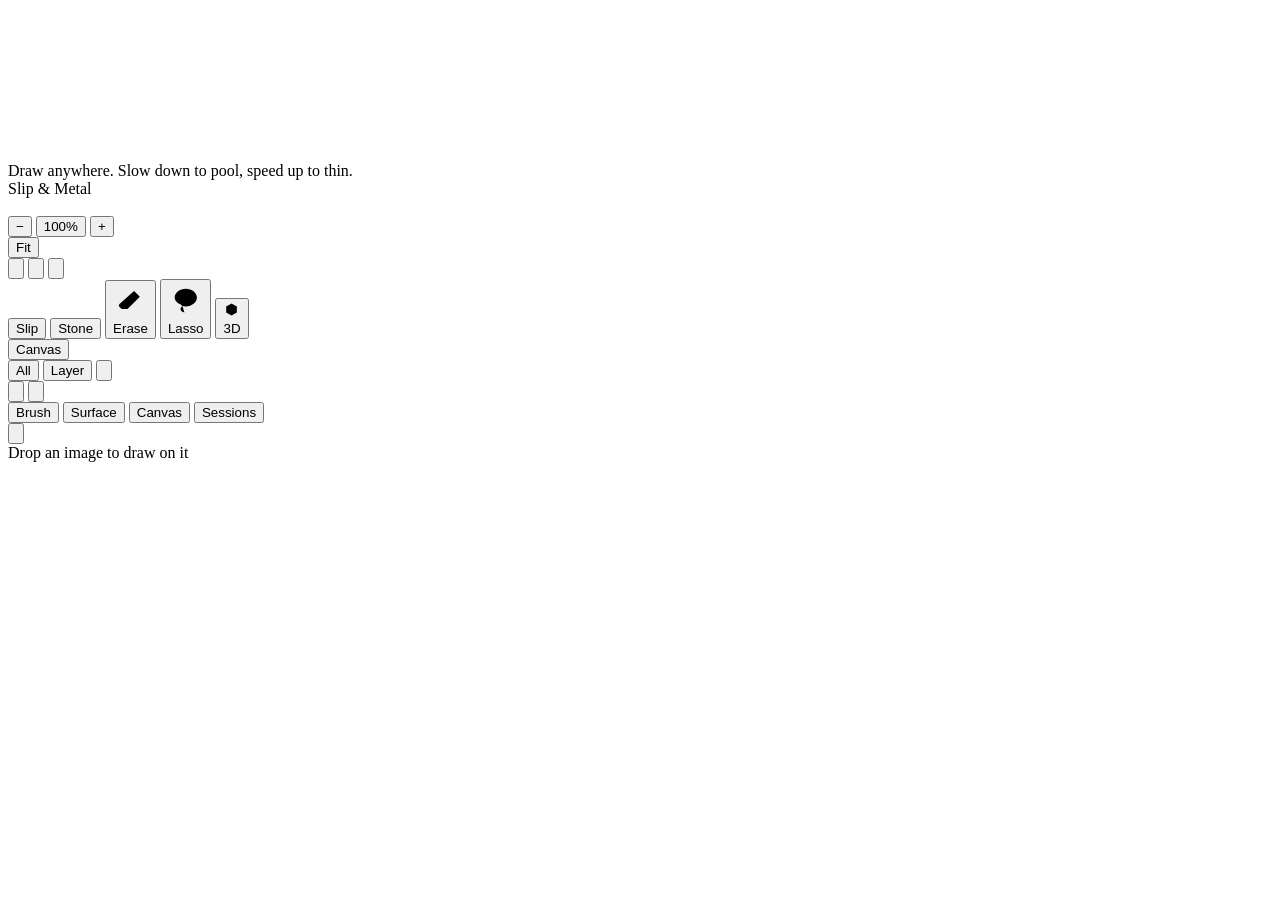
==== src/page.html @ d059ddf1 "Split index.html into src/ files with a zero-dependency build The markup, CSS and the one big IIFE n" ====
<!doctype html>
<html lang="en">
<head>
<meta charset="utf-8">
<meta name="viewport" content="width=device-width,initial-scale=1,maximum-scale=1,user-scalable=no,viewport-fit=cover">
<meta name="apple-mobile-web-app-capable" content="yes">
<meta name="mobile-web-app-capable" content="yes">
<meta name="claude:viewport-fit-sides" content="cover">
<title>Slip &amp; Metal</title>
<link rel="preconnect" href="https://fonts.googleapis.com">
<link rel="preconnect" href="https://fonts.gstatic.com" crossorigin>
<link href="https://fonts.googleapis.com/css2?family=IBM+Plex+Mono:wght@300;400&display=swap" rel="stylesheet">
<style>
@@ css/00-tokens.css
@@ css/10-stage.css
@@ css/20-chrome.css
@@ css/30-tool-pill.css
@@ css/40-panel.css
@@ css/50-controls.css
@@ css/60-sessions-overlays.css
</style>
</head>
<body>

<div class="stage" id="stage">
  <div class="board" id="board">
    <canvas id="c"></canvas>
    <svg class="guides" id="guides" preserveAspectRatio="none"></svg>
    <svg class="guides selg" id="selg" preserveAspectRatio="none"></svg>
    <div class="empty" id="empty">Draw anywhere. Slow down to pool, speed up to thin.</div>
  </div>
</div>
<div class="ring" id="ring"></div>

<div class="chrome">
  <div class="brand">Slip &amp; Metal</div>
  <div class="stat" id="stat">&nbsp;</div>

  <div class="topright">
    <div class="zoombar" id="zoombar">
      <button class="zstep" data-z="out" title="Zoom out (−)">−</button>
      <button class="zpct" data-z="pct" title="Zoom presets">100%</button>
      <button class="zstep" data-z="in" title="Zoom in (+)">+</button>
      <div class="zsep"></div>
      <button class="zfit" data-z="fit" title="Fit (0)">Fit</button>
      <div class="zmenu" data-z="menu"></div>
    </div>
    <button class="iconbtn" id="btnImage" title="Draw on an image">
      <svg class="i" viewBox="0 0 24 24"><rect x="3.5" y="4.5" width="17" height="15" rx="3"/><circle cx="9" cy="10" r="1.6"/><path d="M5 17.5l4.5-4.5 3 3 2.5-2.5 4 4"/></svg>
    </button>
    <button class="iconbtn" id="btnExport" title="Export PNG">
      <svg class="i" viewBox="0 0 24 24"><path d="M12 4v11M7.5 10.5L12 15l4.5-4.5M5 19.5h14"/></svg>
    </button>
    <button class="iconbtn" id="btnPanel" title="Settings (S)">
      <svg class="i" viewBox="0 0 24 24"><path d="M4 7h9M17 7h3M4 17h3M11 17h9"/><circle cx="15" cy="7" r="2"/><circle cx="9" cy="17" r="2"/></svg>
    </button>
  </div>

  <div class="pill" id="pill">
    <div class="tools" id="tools">
      <i class="thumb"></i>
      <button data-tool="slip" title="Slip (B)"><span class="ball" id="ballSlip"></span>Slip</button>
      <button data-tool="stone" title="Stone (B)"><span class="ball" id="ballStone"></span>Stone</button>
      <button data-tool="erase" title="Eraser (E)">
        <svg class="i" viewBox="0 0 24 24"><path d="M14.5 5.5l4 4-8.5 8.5H6l-1.5-1.5a1.5 1.5 0 010-2.1z"/><path d="M10 18h9"/></svg>Erase
      </button>
      <button data-tool="lasso" title="Lasso: select and move (L)">
        <svg class="i" viewBox="0 0 24 24"><path d="M8.6 15.2C6 14.3 4.5 12.5 4.5 10.5c0-3.3 3.4-6 7.5-6s7.5 2.7 7.5 6-3.4 6-7.5 6c-.8 0-1.6-.1-2.3-.3"/><path d="M9.7 16.2c-.9.8-1.4 1.7-1.2 2.6.2 1 1.3 1.7 2.6 1.7"/></svg>Lasso
      </button>
      <button data-tool="view" title="3D view (3)">
        <svg class="i" viewBox="0 0 24 24"><path d="M12 3.5l7.5 4.2v8.6L12 20.5l-7.5-4.2V7.7z"/><path d="M4.5 7.7L12 12l7.5-4.3M12 12v8.5"/></svg>3D
      </button>
    </div>
    <button class="tchip c3d" id="c3d" type="button" title="Canvas under the drawing (C)" aria-pressed="true"><i></i>Canvas</button>
    <div class="tchip lchip" id="lchip">
      <button type="button" data-scope="all" title="Lasso takes every visible layer">All</button>
      <button type="button" data-scope="layer" title="Lasso takes the active layer only">Layer</button>
      <button type="button" class="ldel" id="ldel" title="Delete the selection (⌫)"><svg class="i" viewBox="0 0 24 24"><path d="M5 7h14M10 7V5h4v2M7 7l1 12h8l1-12"/></svg></button>
    </div>
    <span class="psep"></span>
    <button class="pi" id="undo" title="Undo (⌘Z)"><svg class="i" viewBox="0 0 24 24"><path d="M9 7L5 11l4 4"/><path d="M5 11h9a5 5 0 010 10h-2"/></svg></button>
    <button class="pi" id="redo" title="Redo (⇧⌘Z)"><svg class="i" viewBox="0 0 24 24"><path d="M15 7l4 4-4 4"/><path d="M19 11h-9a5 5 0 000 10h2"/></svg></button>
  </div>

  <aside class="panel" id="panel">
    <div class="phead">
      <div class="tabs" role="tablist">
        <button class="tab" data-tab="brush" role="tab">Brush</button>
        <button class="tab" data-tab="surface" role="tab">Surface</button>
        <button class="tab" data-tab="canvas" role="tab">Canvas</button>
        <button class="tab" data-tab="sessions" role="tab">Sessions</button>
      </div>
      <button class="xbtn" id="closePanel" title="Close (Esc)"><svg class="i" viewBox="0 0 24 24"><path d="M6 6l12 12M18 6L6 18"/></svg></button>
    </div>
    <div class="pbody" id="pbody">
      <div class="pane" data-pane="brush"></div>
      <div class="pane" data-pane="surface"></div>
      <div class="pane" data-pane="canvas"></div>
      <div class="pane" data-pane="sessions"></div>
    </div>
  </aside>
</div>

<div class="veil" id="veil">Drop an image to draw on it</div>
<div class="toast" id="toast"></div>
<input type="file" id="file" accept="image/*" hidden>
<input type="file" id="sessFile" accept=".json,application/json" hidden>

<script src="js/shaders.js"></script>
<script>
@@ js/00-helpers.js
@@ js/05-brushes.js
@@ js/10-state.js
@@ js/15-webgl.js
@@ js/20-stamps.js
@@ js/25-fields.js
@@ js/30-compositing.js
@@ js/35-view-3d.js
@@ js/40-frame-loop.js
@@ js/45-view.js
@@ js/50-history.js
@@ js/55-input.js
@@ js/60-ui.js
@@ js/65-images-in.js
@@ js/70-export-png.js
@@ js/75-export-models.js
@@ js/80-first-run-sample.js
@@ js/85-boot.js
</script>
</body>
</html>
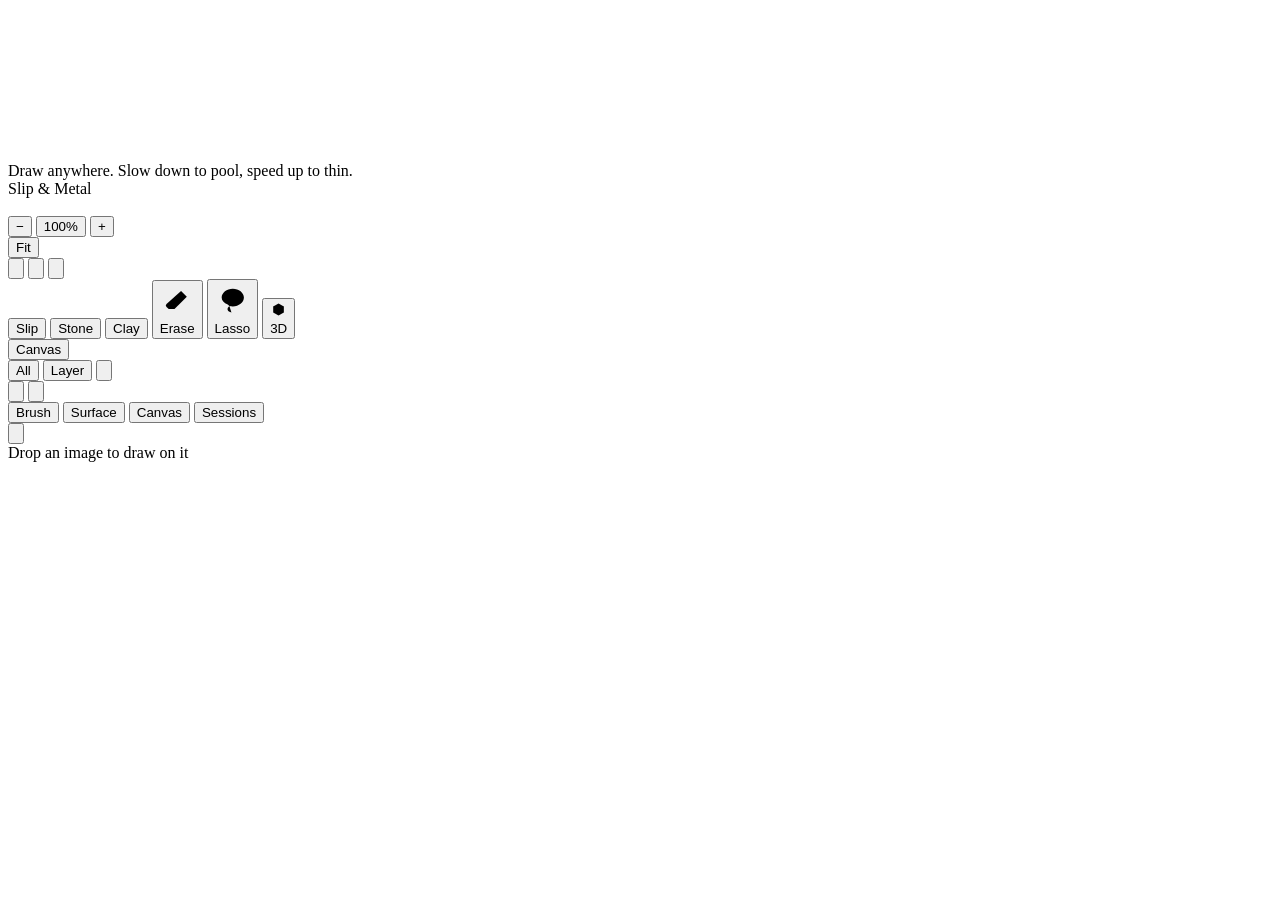
==== commit 29050427: "Clay brush and a light for the whole board: real shadows on paper Clay is round all the way over and" ====
--- a/src/page.html
+++ b/src/page.html
@@ -61,6 +61,7 @@
       <i class="thumb"></i>
       <button data-tool="slip" title="Slip (B)"><span class="ball" id="ballSlip"></span>Slip</button>
       <button data-tool="stone" title="Stone (B)"><span class="ball" id="ballStone"></span>Stone</button>
+      <button data-tool="clay" title="Clay (B)"><span class="ball" id="ballClay"></span>Clay</button>
       <button data-tool="erase" title="Eraser (E)">
         <svg class="i" viewBox="0 0 24 24"><path d="M14.5 5.5l4 4-8.5 8.5H6l-1.5-1.5a1.5 1.5 0 010-2.1z"/><path d="M10 18h9"/></svg>Erase
       </button>
@@ -115,6 +116,7 @@
 @@ js/20-stamps.js
 @@ js/25-fields.js
 @@ js/30-compositing.js
+@@ js/32-scene-light.js
 @@ js/35-view-3d.js
 @@ js/40-frame-loop.js
 @@ js/45-view.js
